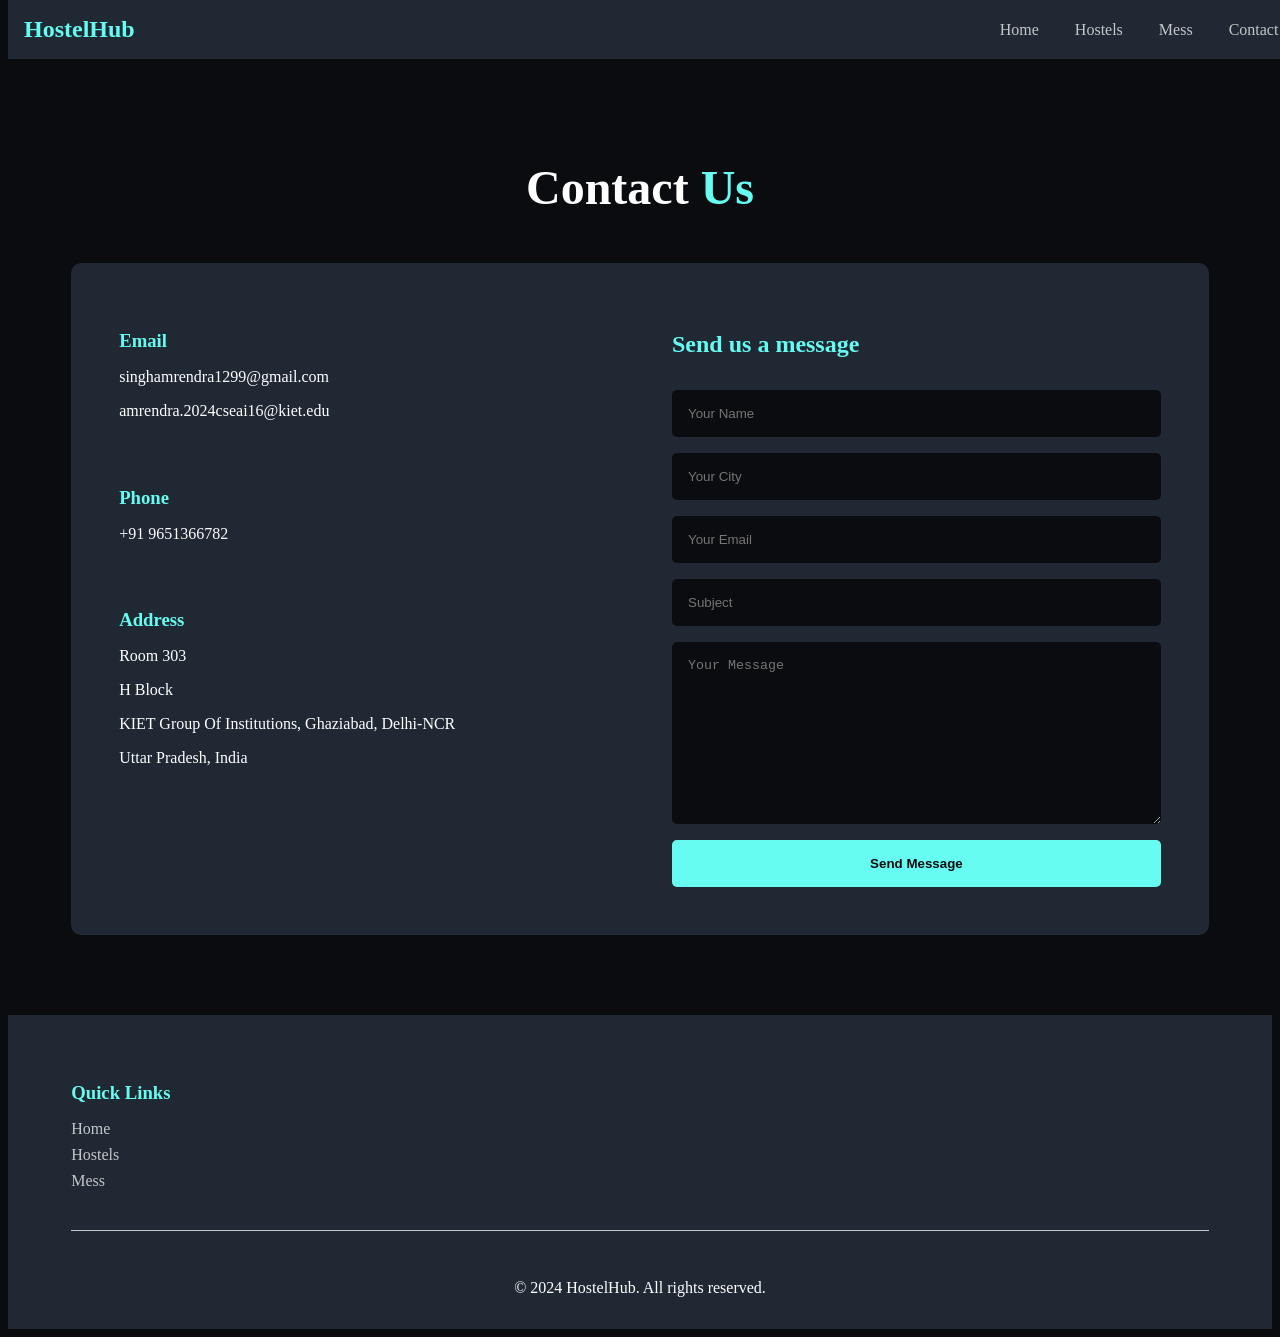
==== contact.html @ e7772ee2 "Add files via upload HostelHub is a web-based platform designed to assist users in finding nearby ho" ====
<!DOCTYPE html>
<html lang="en">
<head>
    <meta charset="UTF-8">
    <meta name="viewport" content="width=device-width, initial-scale=1.0">
    <title>Contact Us - HostelHub</title>
    <link rel="stylesheet" href="styles.css">
</head>
<body>
    <nav>
        <div class="logo"> HostelHub</div>
        <div class="nav-links">
            <a href="index.html">Home</a>
            <a href="index.html#hostels">Hostels</a>
            <a href="index.html#mess">Mess</a>
            <a href="contact.html">Contact</a>
        </div>
    </nav>

    <main class="contact-page">
        <h1>Contact <span>Us</span></h1>
        <div class="contact-container">
            <div class="contact-info">
                <div class="info-item">
                    <h3>Email</h3>
                    <p>singhamrendra1299@gmail.com</p>
                    <p>amrendra.2024cseai16@kiet.edu</p>
                </div>
                <div class="info-item">
                    <h3>Phone</h3>
                    <p>+91 9651366782</p>
                </div>
                <div class="info-item">
                    <h3>Address</h3>
                    <p>Room 303</p>
                    <p>H Block</p>
                    <p>KIET Group Of Institutions, Ghaziabad, Delhi-NCR</p>
                    <p>Uttar Pradesh, India</p>
                </div>
            </div>
            <form class="contact-form">
                <h2>Send us a message</h2>
                <input type="text" placeholder="Your Name" required>
                <input type="text" placeholder="Your City" required>
                <input type="email" placeholder="Your Email" required>
                <input type="text" placeholder="Subject" required>
                <textarea placeholder="Your Message" required></textarea>
                <button type="submit">Send Message</button>
            </form>
        </div>
    </main>

    <footer>
        <div class="footer-content">
            <div class="footer-section">
                <h3>Quick Links</h3>
                <a href="index.html">Home</a>
                <a href="index.html#hostels">Hostels</a>
                <a href="index.html#mess">Mess</a>
            </div>
        </div>
        <div class="footer-bottom">
            <p>&copy; 2024 HostelHub. All rights reserved.</p>
        </div>
    </footer>
</body>
</html>
---- styles.css ----
*{
    color: white;
}
header {
    height: 100vh;
    display: flex;
    flex-direction: column;
    justify-content: center;
    align-items: center;
    text-align: center;
    padding: 0 1rem;
    background: linear-gradient(rgba(11, 12, 16, 0.8), rgba(11, 12, 16, 0.8)),
                url('https://images.unsplash.com/photo-1555854877-bab0e564b8d5?ixlib=rb-1.2.1&auto=format&fit=crop&w=1350&q=80');
    background-size: cover;
    background-position: center;
}

header h1 {
    font-size: 3rem;
    margin-bottom: 1rem;
}

header span {
    color: #66fcf1;
}

.search-container {
    margin-top: 2rem;
}

.search-container input {
    padding: 0.8rem 1.5rem;
    width: 300px;
    border: none;
    border-radius: 25px;
    margin-right: 1rem;
}

.search-container button {
    padding: 0.8rem 2rem;
    background-color: #66fcf1;
    border: none;
    border-radius: 25px;
    color: #0b0c10;
    cursor: pointer;
    font-weight: bold;
    transition: transform 0.3s;
}

.search-container button:hover {
    transform: scale(1.05);
}

nav {
    background-color: #1f2833;
    padding: 1rem;
    display: flex;
    justify-content: space-between;
    align-items: center;
    position: fixed;
    width: 98%;
    top: 0;
}

.logo {
    color: #66fcf1;
    font-size: 1.5rem;
    font-weight: bold;
}

.nav-links a {
    color: #c5c6c7;
    text-decoration: none;
    margin-left: 2rem;
    transition: color 0.3s;
}

.nav-links a:hover {
    color: #66fcf1;
}

.listings {
    padding: 5rem 5%;
}

.listings h2 {
    text-align: center;
    color: #66fcf1;
    margin-bottom: 3rem;
    font-size: 2rem;
}

.cards {
    display: grid;
    grid-template-columns: repeat(auto-fit, minmax(300px, 1fr));
    gap: 2rem;
}

.card {
    background-color: #1f2833;
    border-radius: 10px;
    overflow: hidden;
    transition: transform 0.3s;
}

.card:hover {
    transform: translateY(-10px);
}

.card-image {
    height: 200px;
    background: url('https://images.unsplash.com/photo-1555854877-bab0e564b8d5?ixlib=rb-1.2.1&auto=format&fit=crop&w=1350&q=80');
    background-size: cover;
    background-position: center;
}

.card-image.mess {
    background: url('https://images.unsplash.com/photo-1504674900247-0877df9cc836?ixlib=rb-1.2.1&auto=format&fit=crop&w=1350&q=80');
    background-size: cover;
    background-position: center;
}

.card h3 {
    padding: 1rem;
    color: #66fcf1;
}

.card p {
    padding: 0 1rem;
    margin-bottom: 1rem;
    color: #c5c6c7;
}

.card button {
    margin: 1rem;
    padding: 0.5rem 1rem;
    background-color: #66fcf1;
    border: none;
    border-radius: 5px;
    color: #0b0c10;
    cursor: pointer;
    transition: transform 0.3s;
}

.card button:hover {
    transform: scale(1.05);
}

.contact-page {
    padding: 120px 5% 5rem;
    min-height: calc(100vh - 200px);
}

.contact-page h1 {
    text-align: center;
    font-size: 3rem;
    margin-bottom: 3rem;
}

.contact-page span {
    color: #66fcf1;
}

.contact-container {
    display: grid;
    grid-template-columns: 1fr 1fr;
    gap: 4rem;
    max-width: 1200px;
    margin: 0 auto;
    background-color: #1f2833;
    padding: 3rem;
    border-radius: 10px;
}

.contact-info {
    display: flex;
    flex-direction: column;
    gap: 2rem;
}

.info-item h3 {
    color: #66fcf1;
    margin-bottom: 0.5rem;
}

.contact-form {
    display: flex;
    flex-direction: column;
    gap: 1rem;
}

.contact-form h2 {
    color: #66fcf1;
    margin-bottom: 1rem;
}

.contact-form input,
.contact-form textarea {
    padding: 1rem;
    border: none;
    border-radius: 5px;
    background-color: #0b0c10;
    color: #c5c6c7;
}

.contact-form textarea {
    min-height: 150px;
    resize: vertical;
}

.contact-form button {
    padding: 1rem;
    background-color: #66fcf1;
    border: none;
    border-radius: 5px;
    color: #0b0c10;
    font-weight: bold;
    cursor: pointer;
    transition: transform 0.3s;
}

.contact-form button:hover {
    transform: scale(1.05);
}

@media (max-width: 768px) {
    .contact-container {
        grid-template-columns: 1fr;
        gap: 2rem;
        padding: 1.5rem;
    }

    .contact-page h1 {
        font-size: 2rem;
        margin-bottom: 2rem;
    }
}

footer {
    background-color: #1f2833;
    padding: 3rem 5% 1rem;
}

.footer-content {
    display: grid;
    grid-template-columns: repeat(auto-fit, minmax(250px, 1fr));
    gap: 2rem;
    margin-bottom: 2rem;
}

.footer-section h3 {
    color: #66fcf1;
    margin-bottom: 1rem;
}

.footer-section a {
    display: block;
    color: #c5c6c7;
    text-decoration: none;
    margin-bottom: 0.5rem;
    transition: color 0.3s;
}

.footer-section a:hover {
    color: #66fcf1;
}

.footer-bottom {
    text-align: center;
    padding-top: 2rem;
    border-top: 1px solid #c5c6c7;
}


body {
    background-color: #0b0c10;
    color: #c5c6c7;
}


@media (max-width: 768px) {
    nav {
        flex-direction: column;
        padding: 1rem;
    }

    .nav-links {
        margin-top: 1rem;
    }

    .nav-links a {
        margin: 0 0.5rem;
    }

    header h1 {
        font-size: 2rem;
    }

    .search-container {
        display: flex;
        flex-direction: column;
        align-items: center;
        gap: 1rem;
    }

    .search-container input {
        width: 100%;
        max-width: 300px;
        margin-right: 0;
    }
}
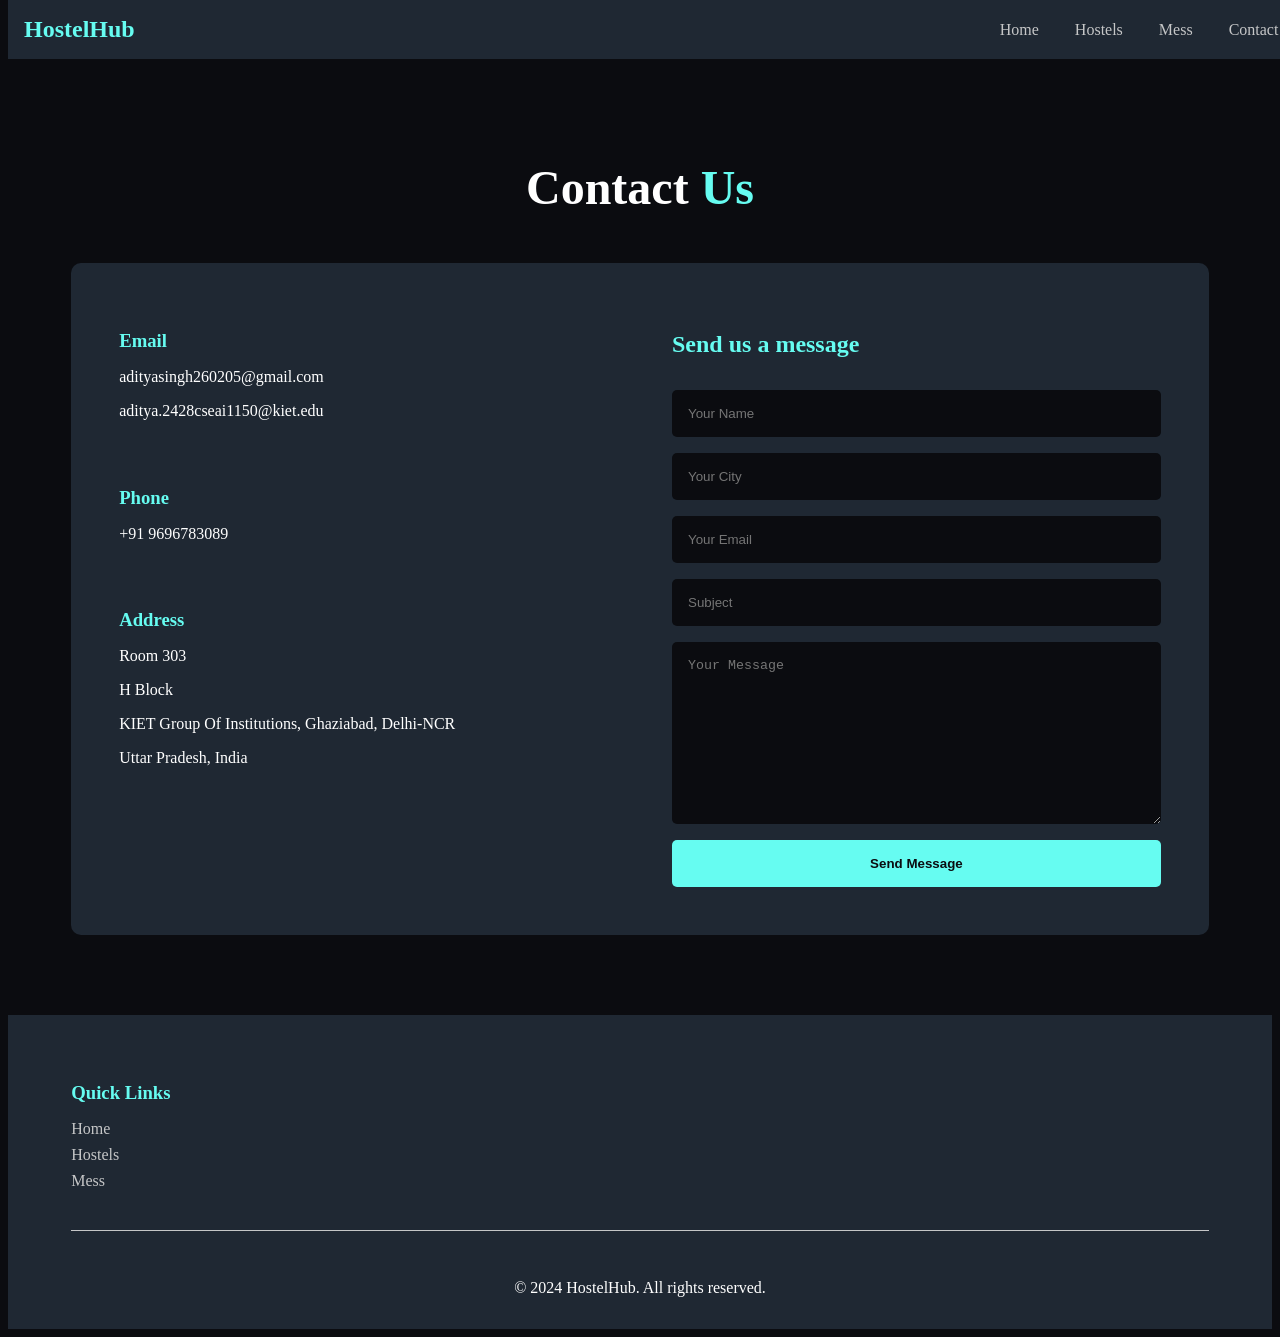
==== commit 1e853fee: "contact.html" ====
--- a/contact.html
+++ b/contact.html
@@ -8,7 +8,7 @@
 </head>
 <body>
     <nav>
-        <div class="logo"> HostelHub</div>
+        <div class="logo">HostelHub</div>
         <div class="nav-links">
             <a href="index.html">Home</a>
             <a href="index.html#hostels">Hostels</a>
@@ -23,12 +23,12 @@
             <div class="contact-info">
                 <div class="info-item">
                     <h3>Email</h3>
-                    <p>singhamrendra1299@gmail.com</p>
-                    <p>amrendra.2024cseai16@kiet.edu</p>
+                    <p>adityasingh260205@gmail.com</p>
+                    <p>aditya.2428cseai1150@kiet.edu</p>
                 </div>
                 <div class="info-item">
                     <h3>Phone</h3>
-                    <p>+91 9651366782</p>
+                    <p>+91 9696783089</p>
                 </div>
                 <div class="info-item">
                     <h3>Address</h3>
@@ -38,6 +38,7 @@
                     <p>Uttar Pradesh, India</p>
                 </div>
             </div>
+
             <form class="contact-form">
                 <h2>Send us a message</h2>
                 <input type="text" placeholder="Your Name" required>
@@ -64,4 +65,4 @@
         </div>
     </footer>
 </body>
-</html>+</html>
